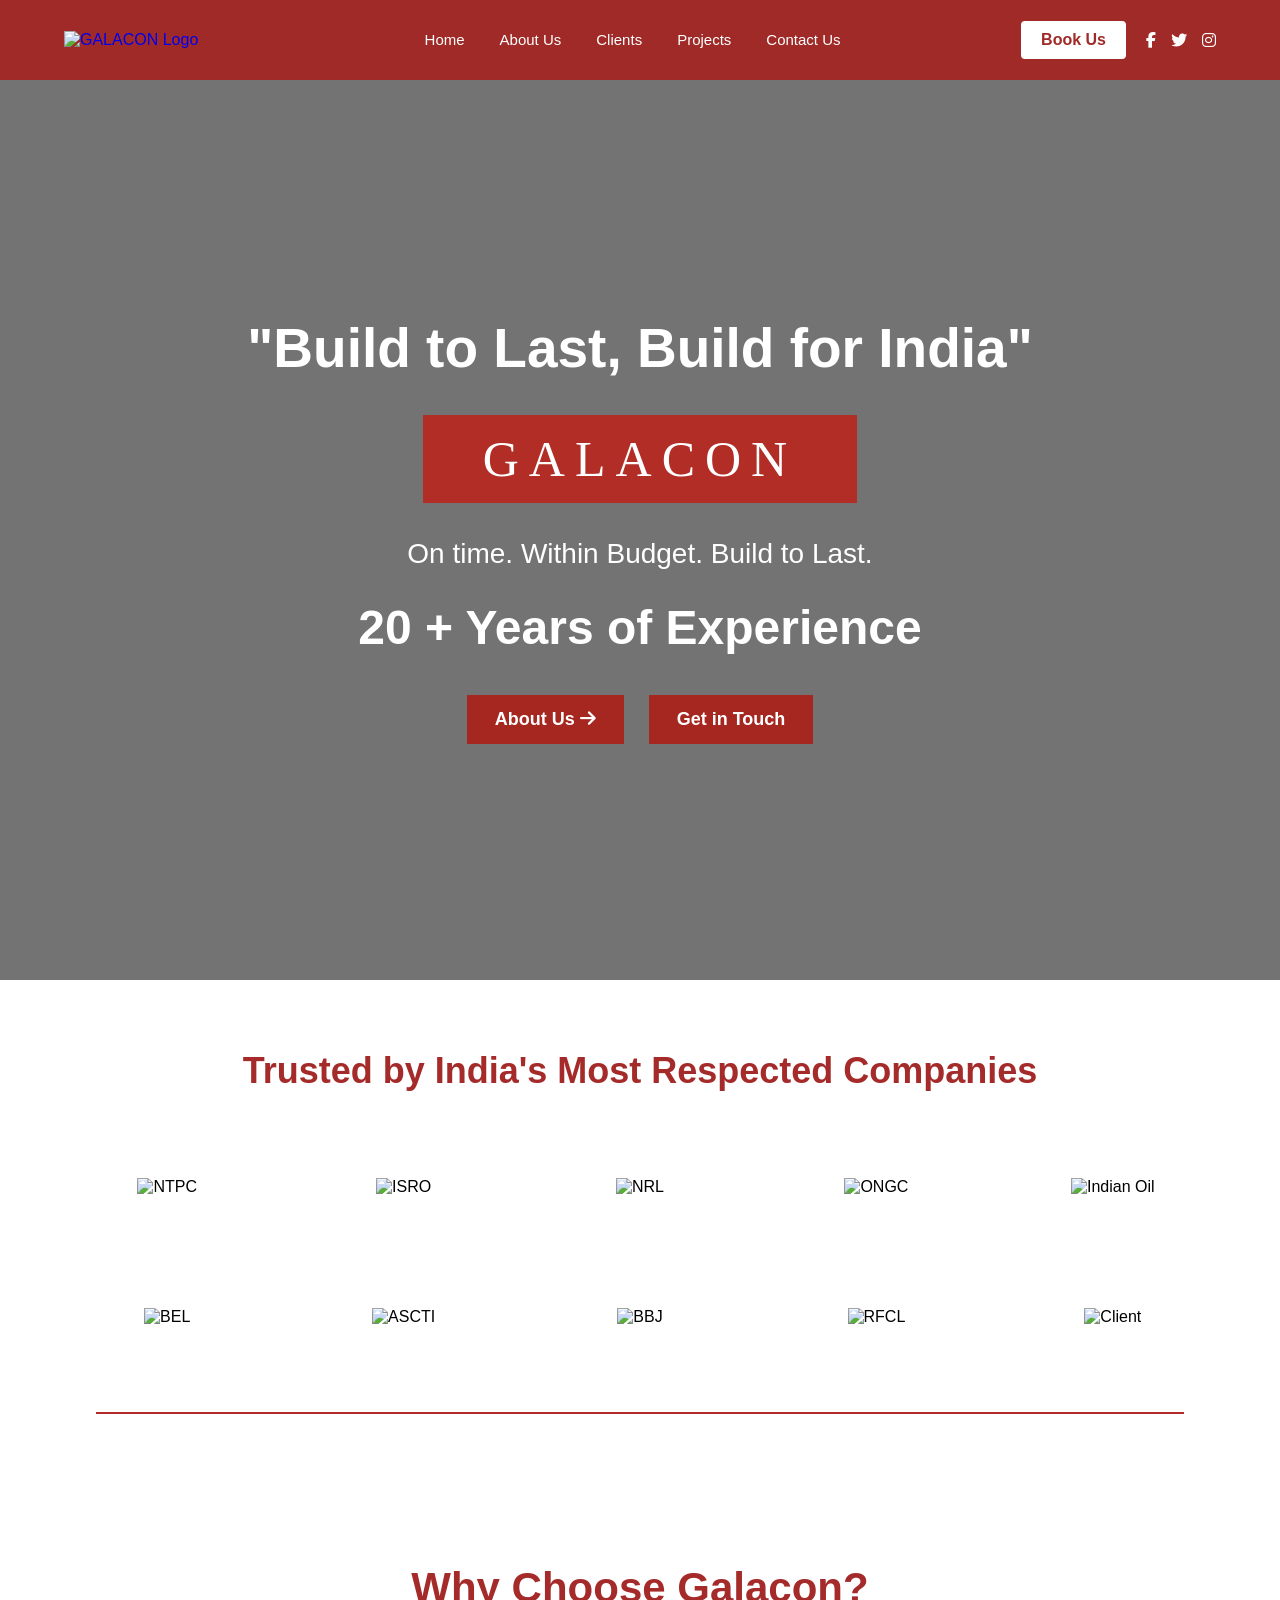
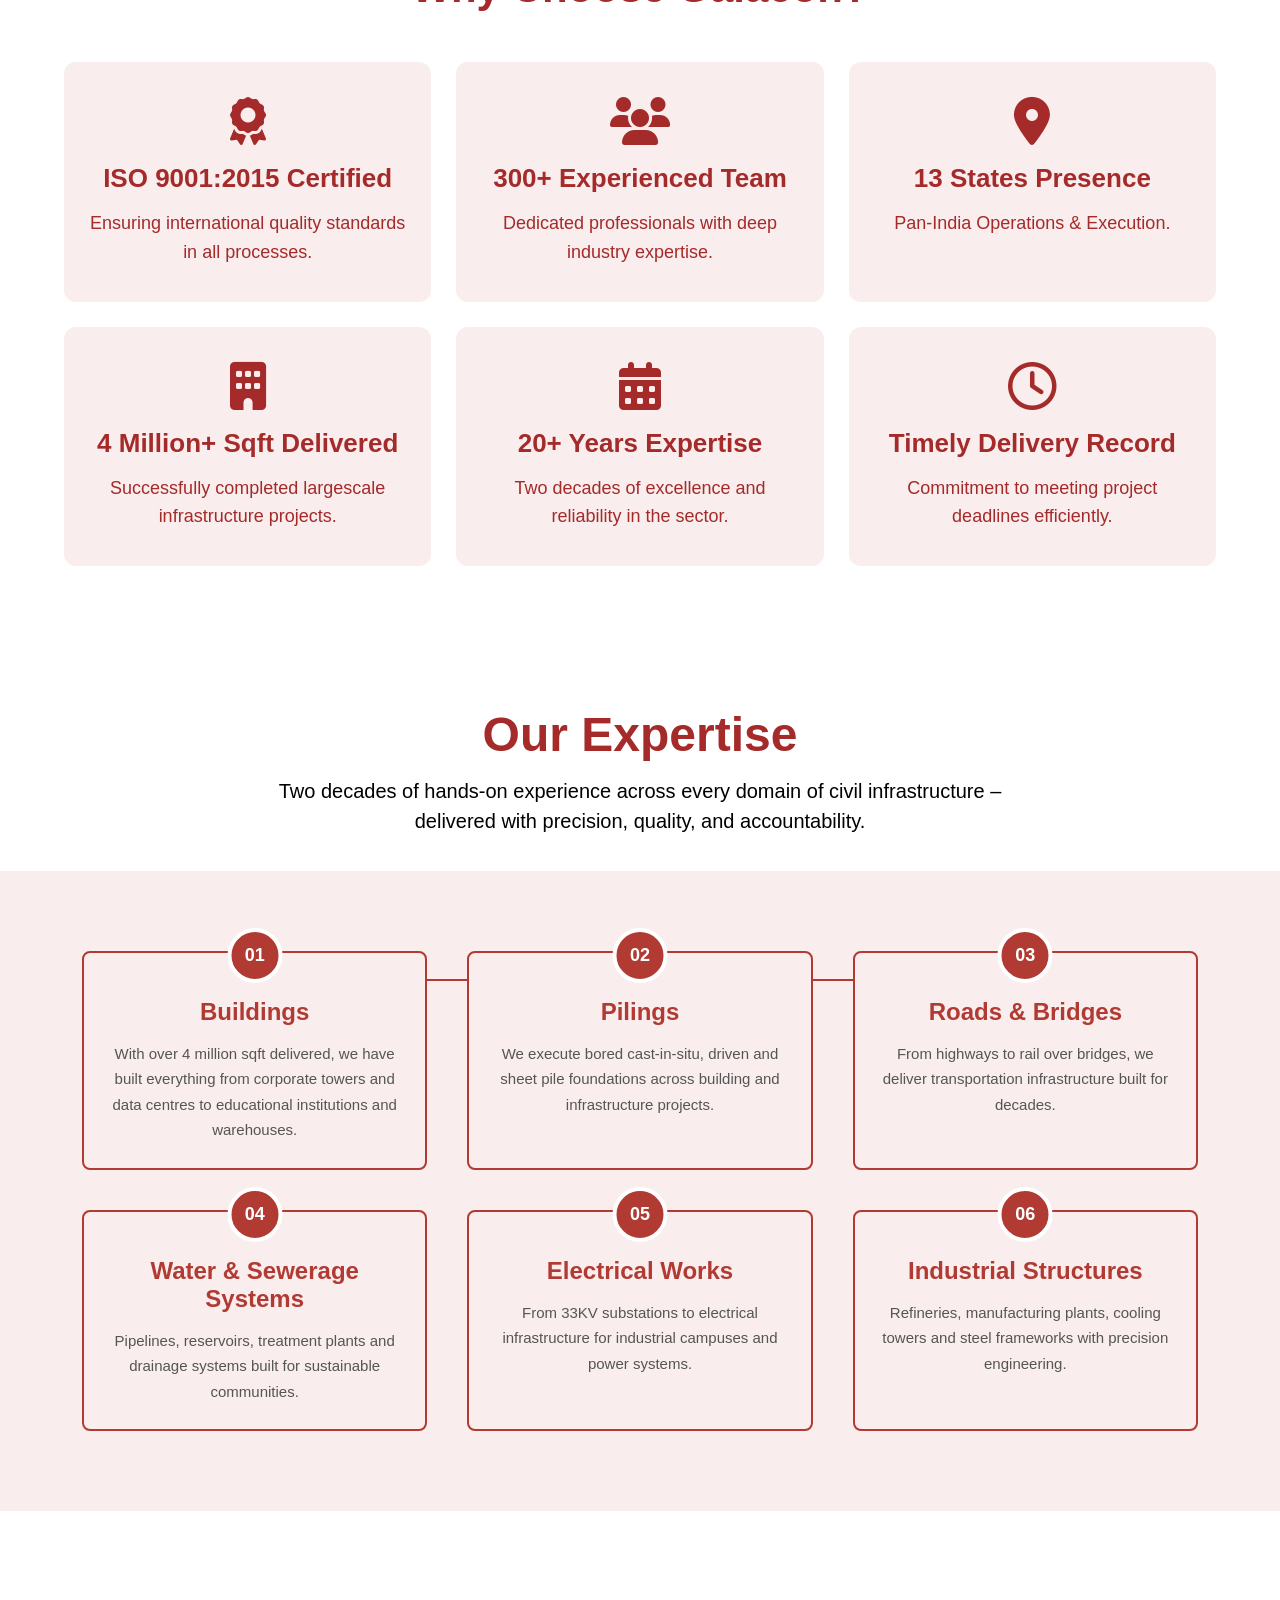
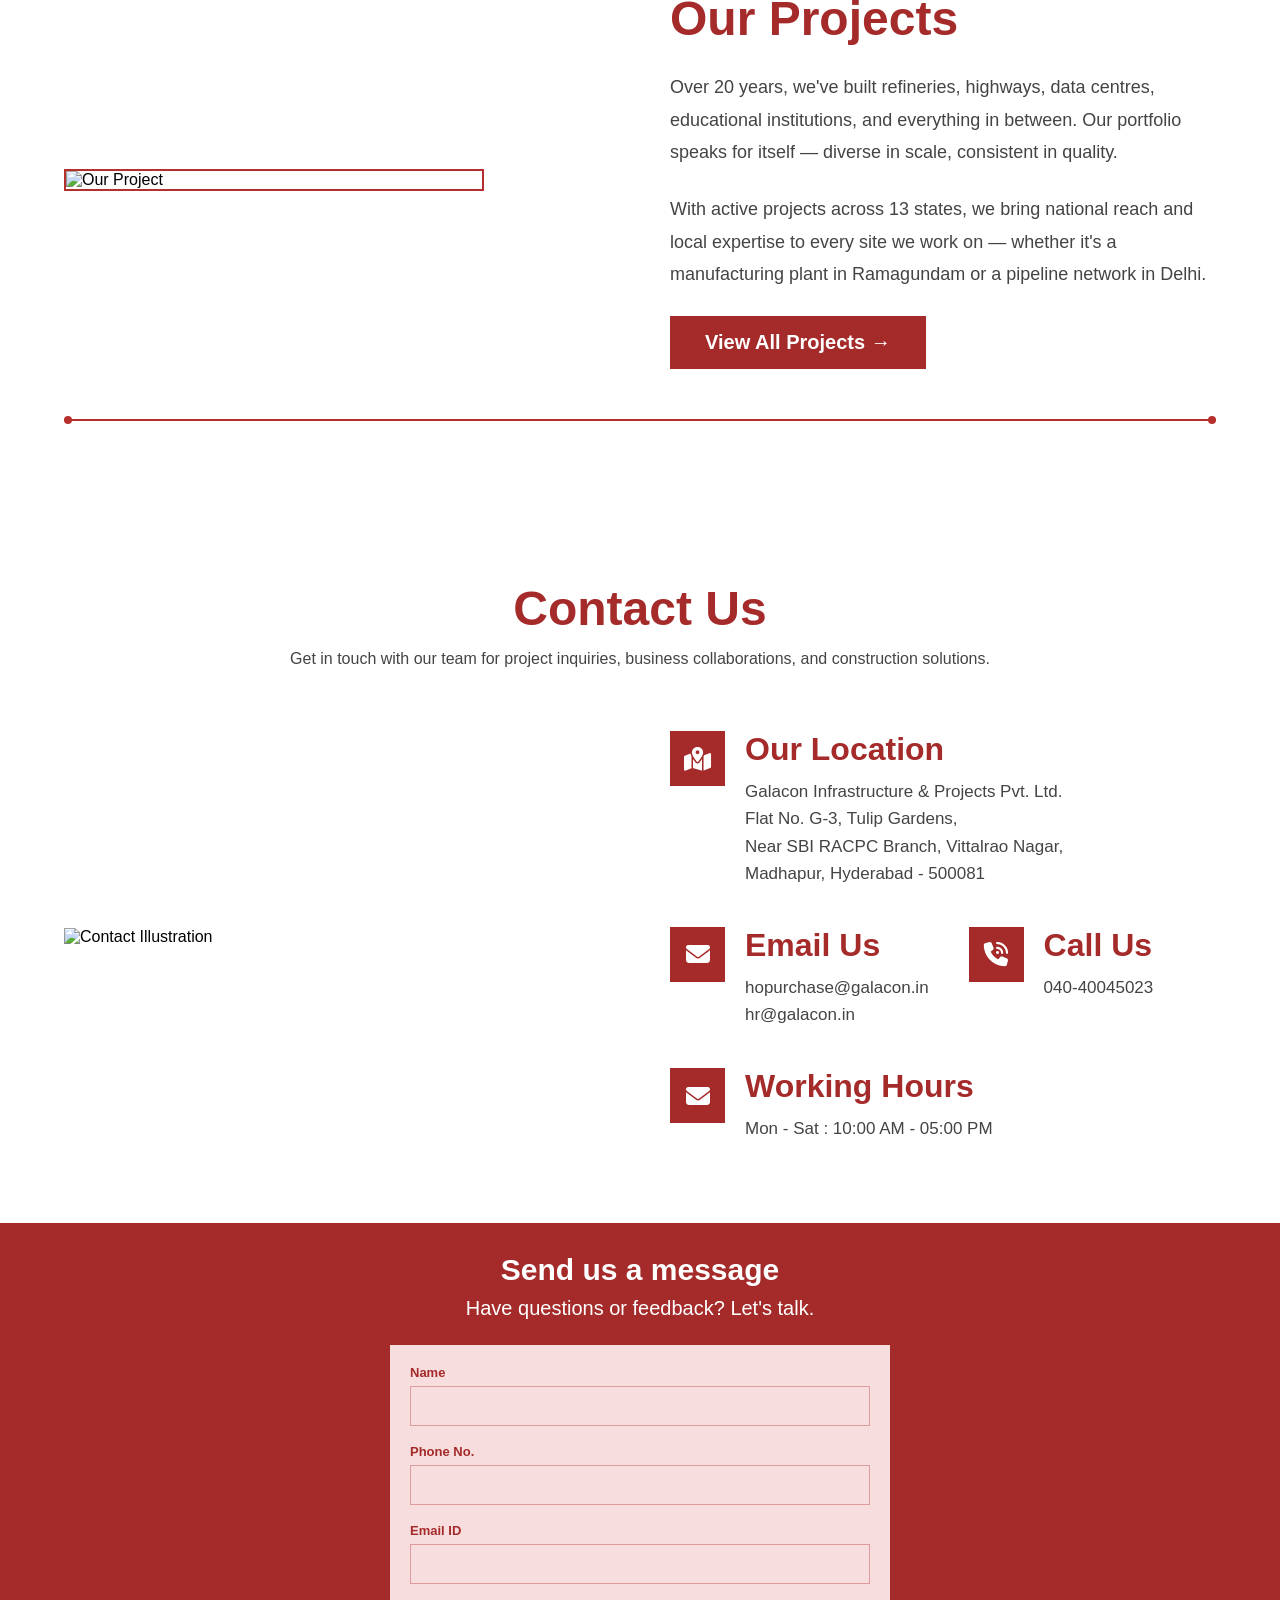
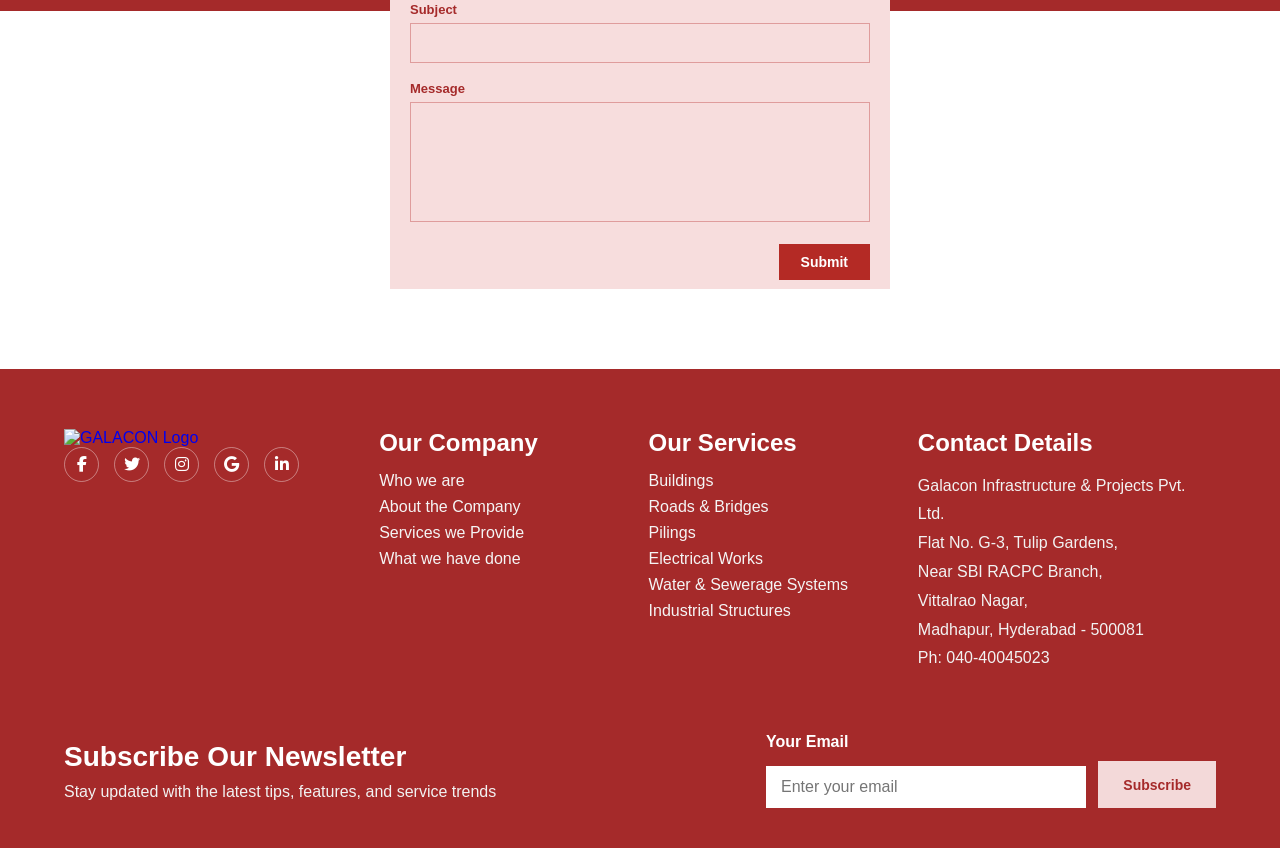
==== index.html @ 5e7b39a2 "Add files via upload" ====
<!DOCTYPE html>
<html lang="en">
<head>
    <meta charset="UTF-8">
    <meta name="viewport" content="width=device-width, initial-scale=1.0">
    <title>Galacon</title>
    <link rel="stylesheet" href="style.css">
    <link rel="stylesheet" href="https://cdnjs.cloudflare.com/ajax/libs/font-awesome/6.5.2/css/all.min.css">
</head>
<body>

<header>
    <div class="navbar">
        <!-- <div class="logo">GALACON</div> -->
          <a href="index.html" class="header-logo-link">
                   <img src="Galacon 1.jpg" alt="GALACON Logo" class="header-logo">
</a>

        <ul class="nav-links">
            <li><a href="index.html">Home</a></li>
            <li><a href="about.html">About Us</a></li>
            <li><a href="#">Clients</a></li>
            <li><a href="projects.html">Projects</a></li>
            <li><a href="contact.html">Contact Us</a></li>
        </ul>

        <div class="right-side">
            <a href="#" class="book-btn">Book Us</a>

            <div class="social-icons">
                <i class="fab fa-facebook-f"></i>
                <i class="fab fa-twitter"></i>
                <i class="fab fa-instagram"></i>
            </div>
        </div>
    </div>
</header>


<section class="hero">
    <div class="overlay"></div>

    <div class="hero-content">
        <h1>"Build to Last, Build for India"</h1>

        <div class="hero-logo">
            GALACON
        </div>

        <p>On time. Within Budget. Build to Last.</p>

        <h2>20 + Years of Experience</h2>

        <div class="buttons">
            <a href="about.html" class="btn">About Us <i class="fa-solid fa-arrow-right"></i></a>
            <a href="contact.html" class="btn">Get in Touch</a>
        </div>
    </div>
</section>

<!-- Trusted Companies Section -->
<section class="trusted-section">
    <div class="container">

        <h2>Trusted by India's Most Respected Companies</h2>

        <div class="company-grid">

            <div class="company">
                <img src="client-logo-1.png" alt="NTPC">
            </div>

            <div class="company">
                <img src="client-logo-2.png" alt="ISRO">
            </div>

            <div class="company">
                <img src="client-logo-3.png" alt="NRL">
            </div>

            <div class="company">
                <img src="client-logo-4.png" alt="ONGC">
            </div>

            <div class="company">
                <img src="client-logo-5.png" alt="Indian Oil">
            </div>

            <div class="company">
                <img src="client-logo-6.png" alt="BEL">
            </div>

            <div class="company">
                <img src="client-logo-7.png" alt="ASCTI">
            </div>

            <div class="company">
                <img src="client-logo-8.png" alt="BBJ">
            </div>

            <div class="company">
                <img src="client-logo-9.png" alt="RFCL">
            </div>

            <div class="company">
                <img src="client-logo-10.png" alt="Client">
            </div>

        </div>

    </div>
</section>

<!-- Why Choose Section -->

<section class="why-choose">
    <div class="container">

        <h2>Why Choose Galacon?</h2>

        <div class="choose-grid">

            <div class="card">
                <i class="fas fa-award"></i>
                <h3>ISO 9001:2015 Certified</h3>
                <p>Ensuring international quality standards in all processes.</p>
            </div>

            <div class="card">
                <i class="fas fa-users"></i>
                <h3>300+ Experienced Team</h3>
                <p>Dedicated professionals with deep industry expertise.</p>
            </div>

            <div class="card">
                <i class="fas fa-map-marker-alt"></i>
                <h3>13 States Presence</h3>
                <p>Pan-India Operations & Execution.</p>
            </div>

            <div class="card">
                <i class="fas fa-building"></i>
                <h3>4 Million+ Sqft Delivered</h3>
                <p>Successfully completed largescale infrastructure projects.</p>
            </div>

            <div class="card">
                <i class="fas fa-calendar-alt"></i>
                <h3>20+ Years Expertise</h3>
                <p>Two decades of excellence and reliability in the sector.</p>
            </div>

            <div class="card">
                <i class="far fa-clock"></i>
                <h3>Timely Delivery Record</h3>
                <p>Commitment to meeting project deadlines efficiently.</p>
            </div>

        </div>

    </div>
</section>

<section class="expertise-heading">
    <div class="container">

        <h2>Our Expertise</h2>

        <p>
            Two decades of hands-on experience across every domain of civil infrastructure –
            delivered with precision, quality, and accountability.
        </p>

    </div>
</section>

<section class="cards-6">
    <div class="container">

        <div class="timeline">

            <div class="timeline-box">
                <span class="number">01</span>
                <h3>Buildings</h3>
                <p>
                    With over 4 million sqft delivered, we have built everything
                    from corporate towers and data centres to educational
                    institutions and warehouses.
                </p>
            </div>

            <div class="timeline-box">
                <span class="number">02</span>
                <h3>Pilings</h3>
                <p>
                    We execute bored cast-in-situ, driven and sheet pile
                    foundations across building and infrastructure projects.
                </p>
            </div>

            <div class="timeline-box">
                <span class="number">03</span>
                <h3>Roads & Bridges</h3>
                <p>
                    From highways to rail over bridges, we deliver transportation
                    infrastructure built for decades.
                </p>
            </div>

            <div class="timeline-box">
                <span class="number">04</span>
                <h3>Water & Sewerage Systems</h3>
                <p>
                    Pipelines, reservoirs, treatment plants and drainage systems
                    built for sustainable communities.
                </p>
            </div>

            <div class="timeline-box">
                <span class="number">05</span>
                <h3>Electrical Works</h3>
                <p>
                    From 33KV substations to electrical infrastructure for
                    industrial campuses and power systems.
                </p>
            </div>

            <div class="timeline-box">
                <span class="number">06</span>
                <h3>Industrial Structures</h3>
                <p>
                    Refineries, manufacturing plants, cooling towers and steel
                    frameworks with precision engineering.
                </p>
            </div>

        </div>
</div>

</section>

<section class="projects-section">
    <div class="container">

        <div class="projects-content">

            <div class="project-image">
                <img src="project-img/College Building - Sri Chaitanya IAS Academy.png" alt="Our Project">
            </div>

            <div class="project-text">
                <h2>Our Projects</h2>

                <p>
                    Over 20 years, we've built refineries, highways, data centres,
                    educational institutions, and everything in between. Our
                    portfolio speaks for itself — diverse in scale, consistent in
                    quality.
                </p>

                <p>
                    With active projects across 13 states, we bring national reach
                    and local expertise to every site we work on — whether it's a
                    manufacturing plant in Ramagundam or a pipeline network in
                    Delhi.
                </p>

                <a href="projects.html" class="project-btn">
                    View All Projects <span>&rarr;</span>
                </a>

            </div>

        </div>

        <div class="bottom-line"></div>

    </div>
</section>

<section class="contact-section">
    <div class="container">

        <h2>Contact Us</h2>

        <p class="sub-heading">
            Get in touch with our team for project inquiries, business collaborations,
            and construction solutions.
        </p>

        <div class="contact-wrapper">

            <!-- Left Image -->
            <div class="contact-image">
                <img src="contact.png" alt="Contact Illustration">
            </div>

            <!-- Right Content -->
            <div class="contact-info">

                <div class="info-box location">
                    <div class="icon">
                        <i class="fas fa-map-marked-alt"></i>
                    </div>

                    <div class="text">
                        <h3>Our Location</h3>
                        <p>
                            Galacon Infrastructure & Projects Pvt. Ltd.<br>
                            Flat No. G-3, Tulip Gardens,<br>
                            Near SBI RACPC Branch, Vittalrao Nagar,<br>
                            Madhapur, Hyderabad - 500081
                        </p>
                    </div>
                </div>

                <div class="info-row">

                    <div class="info-box">
                        <div class="icon">
                            <i class="fas fa-envelope"></i>
                        </div>

                        <div class="text">
                            <h3>Email Us</h3>
                            <p>hopurchase@galacon.in</p>
                            <p>hr@galacon.in</p>
                        </div>
                    </div>

                    <div class="info-box">
                        <div class="icon">
                            <i class="fas fa-phone-volume"></i>
                        </div>

                        <div class="text">
                            <h3>Call Us</h3>
                            <p>040-40045023</p>
                        </div>
                    </div>

                </div>

                <div class="info-box">
                    <div class="icon">
                        <i class="fas fa-envelope"></i>
                    </div>

                    <div class="text">
                        <h3>Working Hours</h3>
                        <p>Mon - Sat : 10:00 AM - 05:00 PM</p>
                    </div>
                </div>

            </div>

        </div>

    </div>
</section>


<!-- <section class="contact-form-section">

    <div class="heading">
        <h2>Send us a message</h2>
        <p>Have questions or feedback? Let's talk.</p>
    </div>

    <div class="form-container">

        <form id="contactForm">

            <div class="input-group">
                <label>Name</label>
                <input type="text" id="name">
            </div>

            <div class="input-group">
                <label>Phone No.</label>
                <input type="tel" id="phone">
            </div>

            <div class="input-group">
                <label>Email ID</label>
                <input type="email" id="email">
            </div>

            <div class="input-group">
                <label>Subject</label>
                <input type="text" id="subject">
            </div>

            <div class="input-group">
                <label>Message</label>
                <textarea id="message"></textarea>
            </div>

            <button type="submit">Submit</button>

        </form>

    </div>


</section> -->

<section class="contact-form-section">
    <div class="contact-container">

        <h2>Send us a message</h2>
        <p>Have questions or feedback? Let's talk.</p>

        <form>

            <div class="form-group">
                <label>Name</label>
                <input type="text">
            </div>

            <div class="form-group">
                <label>Phone No.</label>
                <input type="text">
            </div>

            <div class="form-group">
                <label>Email ID</label>
                <input type="email">
            </div>

            <div class="form-group">
                <label>Subject</label>
                <input type="text">
            </div>

            <div class="form-group">
                <label>Message</label>
                <textarea rows="5"></textarea>
            </div>

            <button type="submit">Submit</button>

        </form>

    </div>
</section>

<footer class="footer">

    <div class="container">

        <div class="footer-grid">

            <!-- Logo -->
            <div class="footer-col">
                <!-- <h2 class="logo">GALACON</h2> -->
                     <a href="index.html" class="footer-logo-link">
                   <img src="Galacon 1.jpg" alt="GALACON Logo" class="footer-logo">
</a>


                <div class="social-icons">
                    <a href="#"><i class="fab fa-facebook-f"></i></a>
                    <a href="#"><i class="fab fa-twitter"></i></a>
                    <a href="#"><i class="fab fa-instagram"></i></a>
                    <a href="#"><i class="fab fa-google"></i></a>
                    <a href="#"><i class="fab fa-linkedin-in"></i></a>
                </div>
            </div>

            <!-- Company -->
            <div class="footer-col">
                <h3>Our Company</h3>

                <ul>
                    <li><a href="#">Who we are</a></li>
                    <li><a href="#">About the Company</a></li>
                    <li><a href="#">Services we Provide</a></li>
                    <li><a href="#">What we have done</a></li>
                </ul>
            </div>

            <!-- Services -->
            <div class="footer-col">
                <h3>Our Services</h3>

                <ul>
                    <li><a href="#">Buildings</a></li>
                    <li><a href="#">Roads & Bridges</a></li>
                    <li><a href="#">Pilings</a></li>
                    <li><a href="#">Electrical Works</a></li>
                    <li><a href="#">Water & Sewerage Systems</a></li>
                    <li><a href="#">Industrial Structures</a></li>
                </ul>
            </div>

            <!-- Contact -->
            <div class="footer-col">
                <h3>Contact Details</h3>

                <p>
                    Galacon Infrastructure & Projects Pvt. Ltd.<br>
                    Flat No. G-3, Tulip Gardens,<br>
                    Near SBI RACPC Branch,<br>
                    Vittalrao Nagar,<br>
                    Madhapur, Hyderabad - 500081<br>
                    Ph: 040-40045023
                </p>
            </div>

        </div>

        <div class="newsletter">

            <div class="newsletter-text">
                <h3>Subscribe Our Newsletter</h3>
                <p>Stay updated with the latest tips, features, and service trends</p>
            </div>

            <form id="newsletterForm">

                <div class="email-box">
                    <label>Your Email</label>

                    <div class="input-group">
                        <input type="email" id="email" placeholder="Enter your email">

                        <button type="submit">Subscribe</button>
                    </div>
                </div>

            </form>

        </div>

    </div>

</footer>



</body>
</html>
---- style.css ----
*{
    margin:0;
    padding:0;
    box-sizing:border-box;
    font-family:Arial, Helvetica, sans-serif;
}

body{
    overflow-x:hidden;
}

/* header{
    width:100%;
    position:absolute;
    top:0;
    left:0;
    z-index:100;
}

.navbar{
    width:100%;
    background:#a62620;
    display:flex;
    justify-content:space-between;
    align-items:center;
    padding:5px 60px;
    margin-top: 15px;
}

.logo{
    color:#fff;
    font-size:32px;
    letter-spacing:6px;
    font-family:Georgia, serif; 
}

.nav-links{
    display:flex;
    list-style:none;
    gap:35px;
}

.nav-links a{
    color:#fff;
    text-decoration:none;
    font-size:15px;
    font-weight:600;
}

.right-side{
    display:flex;
    flex-direction:column;
    align-items:center;
}

.book-btn{
    background:#fff;
    color:#a62620;
    text-decoration:none;
    padding:8px 18px;
    font-weight:bold;
    margin-bottom:10px;
}

.social-icons{
    color:#fff;
    display:flex;
    gap:15px;
    cursor:pointer;
} */

/*====================
    NAVBAR
=====================*/

header{
    background:#9f2a27;
    width:100%;
}

.navbar{
    width:90%;
    margin:auto;
    height:80px;
    display:flex;
    justify-content:space-between;
    align-items:center;
}

/* .logo{
    color:#fff;
    font-size:34px;
    letter-spacing:6px;
    font-weight:600;
} */

/* Logo Link */
.header-logo-link{
    display: flex;
    align-items: center;
    text-decoration: none;
}

/* Logo Image */
.header-logo{
    width: 180px;      /* Adjust as needed */
    height: auto;
    display: block;
    object-fit: contain;
    transition: 0.3s ease;
}

/* Hover Effect */
.header-logo:hover{
    transform: scale(1.05);
}

.nav-links{
    display:flex;
    list-style:none;
    gap:35px;
}

.nav-links a{
    color:#fff;
    text-decoration:none;
    font-size:15px;
    transition:.3s;
}

.nav-links a:hover,
.nav-links .active{
    background:#fff;
    color:#9f2a27;
    padding:8px 16px;
    border-radius:4px;
}

.right-side{
    display:flex;
    align-items:center;
    gap:20px;
}

.book-btn{
    text-decoration:none;
    background:#fff;
    color:#9f2a27;
    padding:10px 20px;
    font-weight:bold;
    border-radius:4px;
}

.social-icons{
    color:#fff;
    display:flex;
    gap:15px;
    cursor:pointer;
}


.hero{
    position:relative;
    width:100%;
    height:100vh;
    background:url("image/banner.png") center center/cover no-repeat;
    display:flex;
    justify-content:center;
    align-items:center;
    text-align:center;
}

.overlay{
    position:absolute;
    width:100%;
    height:100%;
    background:rgba(0,0,0,0.55);
}

.hero-content{
    position:relative;
    z-index:2;
    color:#fff;
}

.hero-content h1{
    font-size:55px;
    margin-bottom:35px;
    font-weight:700;
}

.hero-logo{
    display:inline-block;
    background:#b12d25;
    padding:15px 60px;
    font-size:50px;
    letter-spacing:10px;
    font-family:Georgia, serif;
    margin-bottom:35px;
}

.hero-content p{
    font-size:28px;
    margin-bottom:30px;
}

.hero-content h2{
    font-size:48px;
    margin-bottom:40px;
}

.buttons{
    display:flex;
    justify-content:center;
    gap:25px;
}

.btn{
    background:#a62620;
    color:#fff;
    text-decoration:none;
    padding:14px 28px;
    font-size:18px;
    font-weight:600;
    transition:0.3s;
}

.btn:hover{
    background:#861d19;
}

/* Trusted Companies */

.trusted-section{
    padding:70px 0;
    background:#fff;
}

.container{
    width:90%;
    max-width:1200px;
    margin:auto;
}

.trusted-section h2{
    text-align:center;
    color:#a52a2a;
    font-size:36px;
    font-weight:700;
    margin-bottom:50px;
}

.company-grid{
    display:grid;
    grid-template-columns:repeat(5,1fr);
    gap:40px 30px;
    align-items:center;
    justify-items:center;
}

.company{
    width:180px;
    height:90px;
    display:flex;
    justify-content:center;
    align-items:center;
}

.company img{
    max-width:100%;
    max-height:80px;
    object-fit:contain;
    transition:.3s;
}

.company img:hover{
    transform:scale(1.08);
}

.trusted-section::after{
    content:"";
    display:block;
    width:85%;
    height:2px;
    background:#b52a2a;
    margin:50px auto 0;
}

/* Responsive */

@media(max-width:992px){
    .company-grid{
        grid-template-columns:repeat(3,1fr);
    }
}

@media(max-width:576px){

    .trusted-section h2{
        font-size:26px;
    }

    .company-grid{
        grid-template-columns:repeat(2,1fr);
        gap:25px;
    }

    .company{
        width:140px;
        height:70px;
    }
}

/* Why Choose */

.why-choose{
    padding:80px 0;
    background:#fff;
}

.why-choose h2{
    text-align:center;
    color:#a52a2a;
    font-size:42px;
    margin-bottom:50px;
    font-weight:700;
}

.choose-grid{
    display:grid;
    grid-template-columns:repeat(3,1fr);
    gap:25px;
}

.card{
    background:#f9eded;
    border-radius:12px;
    padding:35px 25px;
    text-align:center;
    transition:.3s;
}

.card:hover{
    transform:translateY(-8px);
    box-shadow:0 10px 20px rgba(0,0,0,.12);
}

.card i{
    font-size:48px;
    color:#a52a2a;
    margin-bottom:18px;
}

.card h3{
    color:#a52a2a;
    font-size:26px;
    margin-bottom:15px;
    font-weight:700;
}

.card p{
    color:#a52a2a;
    font-size:18px;
    line-height:1.6;
}

/* Responsive */

@media(max-width:991px){

    .choose-grid{
        grid-template-columns:repeat(2,1fr);
    }

}

@media(max-width:576px){

    .why-choose h2{
        font-size:30px;
    }

    .choose-grid{
        grid-template-columns:1fr;
    }

    .card{
        padding:30px 20px;
    }

    .card h3{
        font-size:22px;
    }

    .card p{
        font-size:16px;
    }

}

.expertise-heading{
    background:#fff;
    padding:60px 20px 35px;
    text-align:center;
}

.expertise-heading .container{
    max-width:900px;
    margin:0 auto;
}

.expertise-heading h2{
    font-size:48px;
    color:#A52A2A;
    font-weight:700;
    margin-bottom:12px;
    line-height:1.2;
}

.expertise-heading p{
    max-width:800px;
    margin:0 auto;
    font-size:20px;
    color:#000000;
    line-height:1.5;
    font-weight:400;
}

/* Tablet */
@media (max-width:768px){
    .expertise-heading h2{
        font-size:36px;
    }

    .expertise-heading p{
        font-size:17px;
    }
}

/* Mobile */
@media (max-width:576px){
    .expertise-heading{
        padding:45px 15px 25px;
    }

    .expertise-heading h2{
        font-size:30px;
    }

    .expertise-heading p{
        font-size:15px;
    }
}

.cards-6{
    background:#f9eded;
    padding:80px 20px;
}

.container{
    max-width:1200px;
    margin:auto;
}

.timeline{
    display:grid;
    grid-template-columns:repeat(3,1fr);
    gap:40px;
    position:relative;
}

.timeline-box{
    position:relative;
    background:#f9eded;
    border:2px solid #b13a33;
    border-radius:8px;
    padding:45px 20px 25px;
    text-align:center;
    transition:.3s;
}

.timeline-box:hover{
    transform:translateY(-8px);
    box-shadow:0 12px 25px rgba(0,0,0,.12);
}

.timeline-box .number{
    position:absolute;
    top:-25px;
    left:50%;
    transform:translateX(-50%);
    width:55px;
    height:55px;
    background:#b13a33;
    color:#fff;
    border-radius:50%;
    display:flex;
    justify-content:center;
    align-items:center;
    font-size:18px;
    font-weight:bold;
    border:4px solid #fff;
}

.timeline-box h3{
    color:#b13a33;
    margin-bottom:15px;
    font-size:24px;
}

.timeline-box p{
    color:#555;
    font-size:15px;
    line-height:1.7;
}

/* Horizontal Line */

.timeline::before{
    content:"";
    position:absolute;
    top:28px;
    left:12%;
    width:76%;
    height:2px;
    background:#b13a33;
    z-index:0;
}

.timeline-box{
    z-index:2;
}

/* Responsive */

@media(max-width:991px){

.timeline{
grid-template-columns:repeat(2,1fr);
}

.timeline::before{
display:none;
}

}

@media(max-width:576px){

.timeline{
grid-template-columns:1fr;
}

.timeline-box{
padding:40px 20px;
}

}

.projects-section{
    background:#fff;
    padding:80px 0;
}

.projects-section .container{
    width:90%;
    max-width:1200px;
    margin:auto;
}

.projects-content{
    display:flex;
    justify-content:space-between;
    align-items:center;
    gap:60px;
    margin-bottom:50px;
}

.project-image{
    flex:1;
}

.project-image img{
    width:100%;
    max-width:420px;
    border:2px solid #b5302d;
    display:block;
}

.project-text{
    flex:1;
}

.project-text h2{
    color:#a52a2a;
    font-size:48px;
    margin-bottom:25px;
    font-weight:700;
}

.project-text p{
    color:#444;
    font-size:18px;
    line-height:1.8;
    margin-bottom:25px;
}

.project-btn{
    display:inline-block;
    background:#a52a2a;
    color:#fff;
    text-decoration:none;
    padding:15px 35px;
    font-size:20px;
    font-weight:600;
    transition:.3s;
}

.project-btn:hover{
    background:#8d2424;
}

.bottom-line{
    width:100%;
    height:2px;
    background:#b5302d;
    position:relative;
}

.bottom-line::before,
.bottom-line::after{
    content:"";
    position:absolute;
    width:8px;
    height:8px;
    background:#b5302d;
    border-radius:50%;
    top:50%;
    transform:translateY(-50%);
}

.bottom-line::before{
    left:0;
}

.bottom-line::after{
    right:0;
}

/* Responsive */

@media(max-width:991px){

.projects-content{
    flex-direction:column;
    text-align:center;
}

.project-image img{
    margin:auto;
}

.project-text h2{
    font-size:38px;
}

.project-text p{
    font-size:17px;
}

}

@media(max-width:576px){

.projects-section{
    padding:50px 0;
}

.project-text h2{
    font-size:30px;
}

.project-text p{
    font-size:15px;
}

.project-btn{
    padding:12px 25px;
    font-size:17px;
}

}


.contact-section{
    padding:80px 0;
    background:#fff;
}

.contact-section .container{
    width:90%;
    max-width:1200px;
    margin:auto;
}

.contact-section h2{
    text-align:center;
    font-size:48px;
    color:#a52a2a;
    margin-bottom:10px;
}

.sub-heading{
    text-align:center;
    color:#444;
    max-width:700px;
    margin:0 auto 60px;
    line-height:1.6;
}

.contact-wrapper{
    display:flex;
    justify-content:space-between;
    align-items:center;
    gap:60px;
}

.contact-image{
    flex:1;
}

.contact-image img{
    width:100%;
    max-width:500px;
}

.contact-info{
    flex:1;
}

.location{
    margin-bottom:40px;
}

.info-row{
    display:flex;
    gap:40px;
    margin-bottom:40px;
}

.info-box{
    display:flex;
    gap:20px;
    align-items:flex-start;
}

.icon{
    width:55px;
    height:55px;
    background:#a52a2a;
    color:#fff;
    display:flex;
    justify-content:center;
    align-items:center;
    font-size:24px;
    flex-shrink:0;
}

.text h3{
    color:#a52a2a;
    font-size:32px;
    margin-bottom:10px;
}

.text p{
    color:#444;
    font-size:17px;
    line-height:1.6;
}

/* Responsive */

@media(max-width:991px){

.contact-wrapper{
    flex-direction:column;
}

.info-row{
    flex-direction:column;
    gap:30px;
}

.contact-section h2{
    font-size:38px;
}

.text h3{
    font-size:26px;
}

}

@media(max-width:576px){

.contact-section{
    padding:50px 0;
}

.contact-section h2{
    font-size:30px;
}

.sub-heading{
    font-size:15px;
}

.text h3{
    font-size:22px;
}

.text p{
    font-size:15px;
}

.icon{
    width:45px;
    height:45px;
    font-size:18px;
}

}

/* Contact Form*/
*{
margin:0;
padding:0;
box-sizing:border-box;
font-family:Arial, sans-serif;
}

body{
background:#fff;
}


/* ===========================
   Contact Form Section
=========================== */

.contact-form-section{
    width:100%;
    background:linear-gradient(
        to bottom,
        #a52a2a 0%,
        #a52a2a 52%,
        #ffffff 52%,
        #ffffff 100%
    );
    padding:30px 0 80px;
}

.contact-container{
    width:100%;
    max-width:500px;
    margin:0 auto;
    text-align:center;
}

.contact-container h2{
    color:#fff;
    font-size:30px;
    font-weight:700;
    margin-bottom:10px;
}

.contact-container p{
    color:#fff;
    font-size:20px;
    margin-bottom:25px;
}

.contact-container form{
    background:#f7dddd;
    padding:20px;
    padding-bottom: 45px;
    text-align:left;
}

/* ===========================
   Form Fields
=========================== */

.form-group{
    margin-bottom:18px;
}

.form-group label{
    display:block;
    color:#a52a2a;
    font-size:13px;
    font-weight:700;
    margin-bottom:6px;
}

.form-group input,
.form-group textarea{
    width:100%;
    border:1px solid #df9c9c;
    background:transparent;
    outline:none;
    padding:10px;
    font-size:15px;
    color:#333;
    box-sizing:border-box;
}

.form-group input{
    height:40px;
}

.form-group textarea{
    height:120px;
    resize:none;
}

/* ===========================
   Button
=========================== */

.contact-container button{
    float:right;
    background:#b42a25;
    color:#fff;
    border:none;
    padding:10px 22px;
    font-size:14px;
    font-weight:600;
    cursor:pointer;
    transition:.3s;
}

.contact-container button:hover{
    background:#96211d;
}

/* ===========================
   Responsive
=========================== */

@media(max-width:768px){

    .contact-container{
        width:90%;
    }

    .contact-container h2{
        font-size:38px;
    }

    .contact-container p{
        font-size:18px;
    }

    .contact-container form{
        padding:20px;
    }

    .form-group textarea{
        height:100px;
    }
}



.footer{
    background:#a52a2a;
    color:#fff;
    padding:60px 0 40px;
}

.container{
    width:90%;
    max-width:1200px;
    margin:auto;
}

.footer-grid{
    display:grid;
    grid-template-columns:1.2fr 1fr 1fr 1.3fr;
    gap:40px;
}

/* .logo{
    font-size:34px;
    letter-spacing:6px;
    margin-bottom:25px;
} */

.footer-logo-link{
    display: inline-block;
    text-decoration: none;
}

.footer-logo{
    width: 220px;      /* Change size as needed */
    height: auto;
    display: block;
    object-fit: contain;
    transition: 0.3s ease;
}

.footer-logo:hover{
    transform: scale(1.05);
}

.social-icons{
    display:flex;
    gap:15px;
}

.social-icons a{
    width:35px;
    height:35px;
    border:1px solid rgba(255,255,255,.4);
    border-radius:50%;
    display:flex;
    justify-content:center;
    align-items:center;
    color:#fff;
    text-decoration:none;
    transition:.3s;
}

.social-icons a:hover{
    background:#fff;
    color:#a52a2a;
}

.footer-col h3{
    margin-bottom:15px;
    font-size:24px;
}

.footer-col ul{
    list-style:none;
}

.footer-col ul li{
    margin-bottom:8px;
}

.footer-col ul li a{
    color:#f5f5f5;
    text-decoration:none;
    transition:.3s;
}

.footer-col ul li a:hover{
    color:#ffe4e4;
    padding-left:5px;
}

.footer-col p{
    line-height:1.8;
    color:#f2f2f2;
}

.newsletter{
    margin-top:60px;
    display:flex;
    justify-content:space-between;
    align-items:center;
    gap:40px;
}

.newsletter h3{
    font-size:28px;
    margin-bottom:10px;
}

.newsletter p{
    color:#f2f2f2;
}

#newsletterForm,
.email-box{
    background:transparent;
    padding:0;
}

.email-box{
    min-width:450px;
}

.email-box label{
    display:block;
    margin-bottom:10px;
    font-weight: 700;
    color: #ffffff;
    font-size: 16px;
}

.input-group{
    display:flex;
    gap: 12px;
}

.input-group input{
    flex:1;
    padding:12px;
    border:none;
    outline:none;
    font-size:16px;
    background-color: #ffffff;
    margin-top: 5px;
    height: 42px;
    padding:0 15px;
    box-sizing:border-box;

}

.input-group button{
    background:#f3d9d9;
    color:#a52a2a;
    border:none;
    padding:12px 25px;
    cursor:pointer;
    font-size:  14px;
    font-weight:600;
    transition:.3s;
}

.input-group button:hover{
    background:#f3d9d9;
}

@media(max-width:992px){

.footer-grid{
    grid-template-columns:repeat(2,1fr);
}

.newsletter{
    flex-direction:column;
    align-items:flex-start;
}

.email-box{
    width:100%;
    min-width:100%;
}

}

@media(max-width:576px){

.footer-grid{
    grid-template-columns:1fr;
}

.logo{
    font-size:28px;
}

.footer-col h3{
    font-size:22px;
}

.input-group{
    flex-direction:column;
}

.input-group button{
    margin-top:10px;
}

}
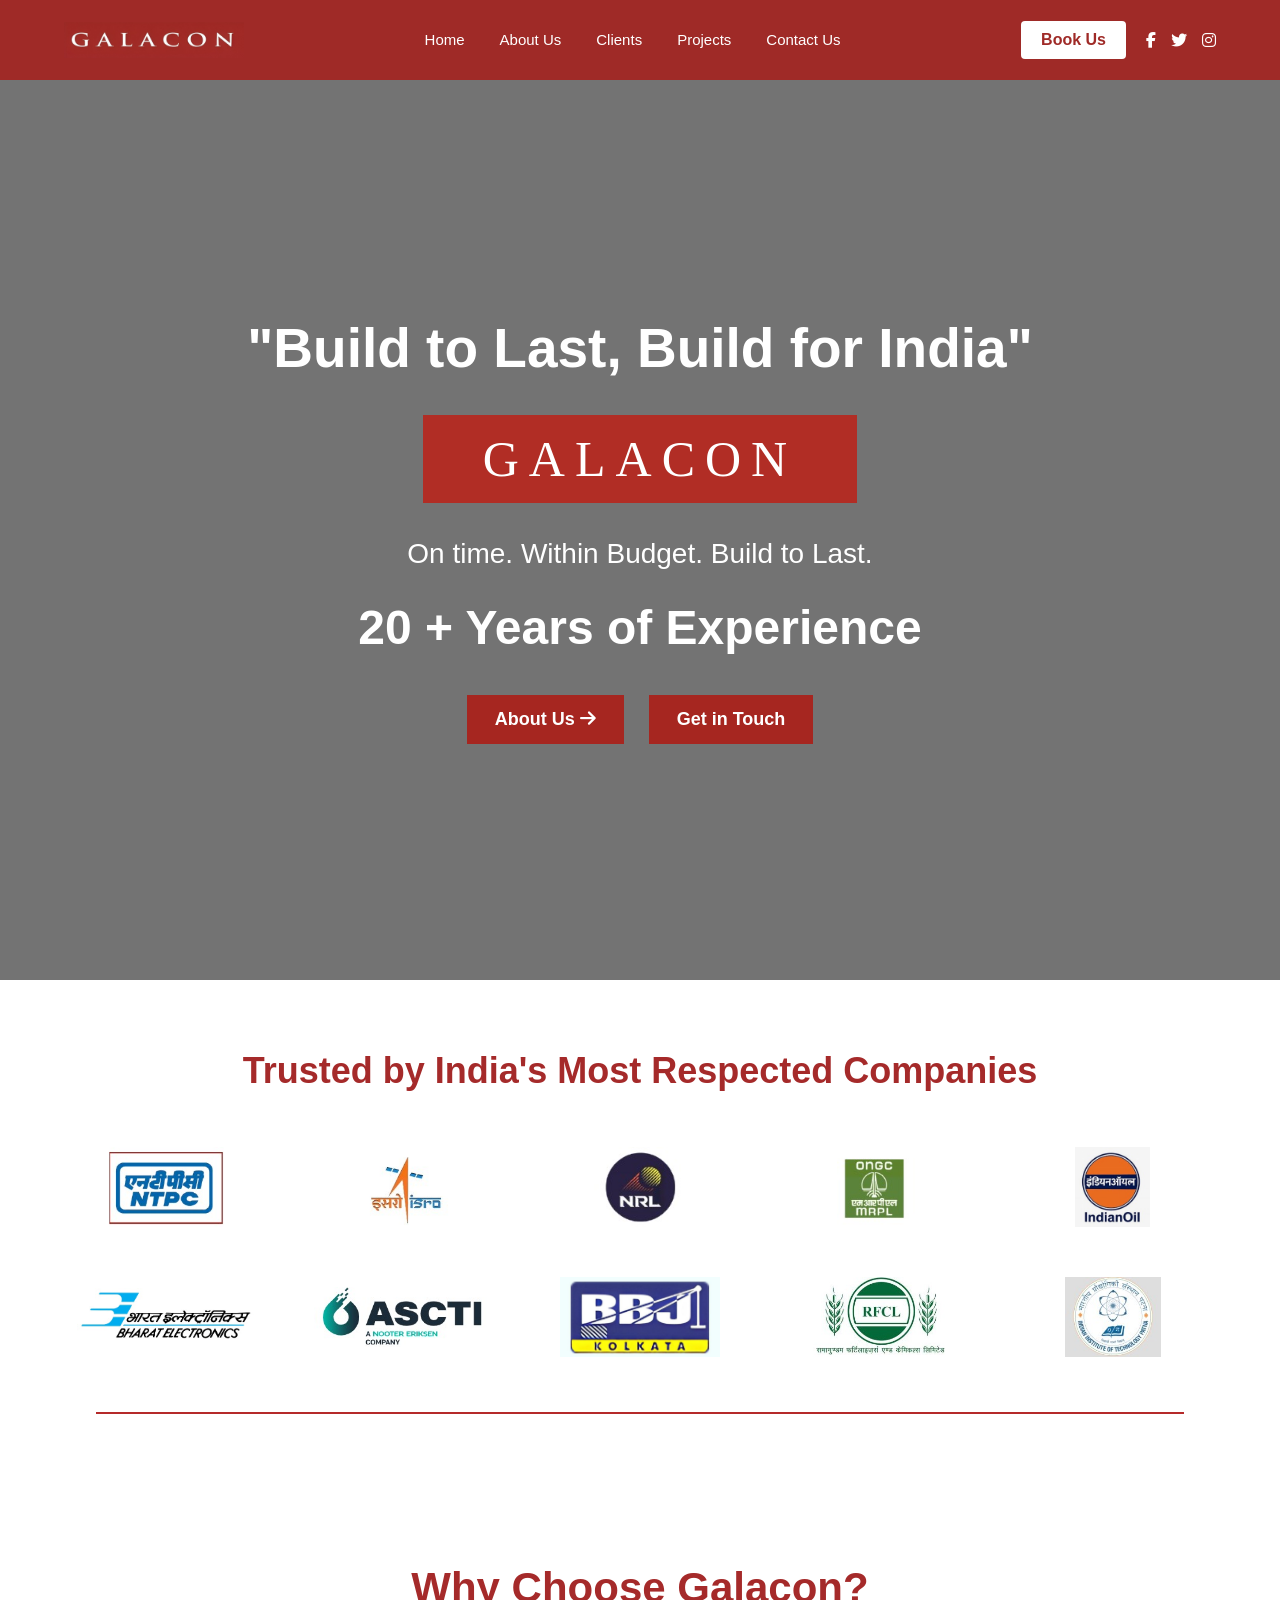
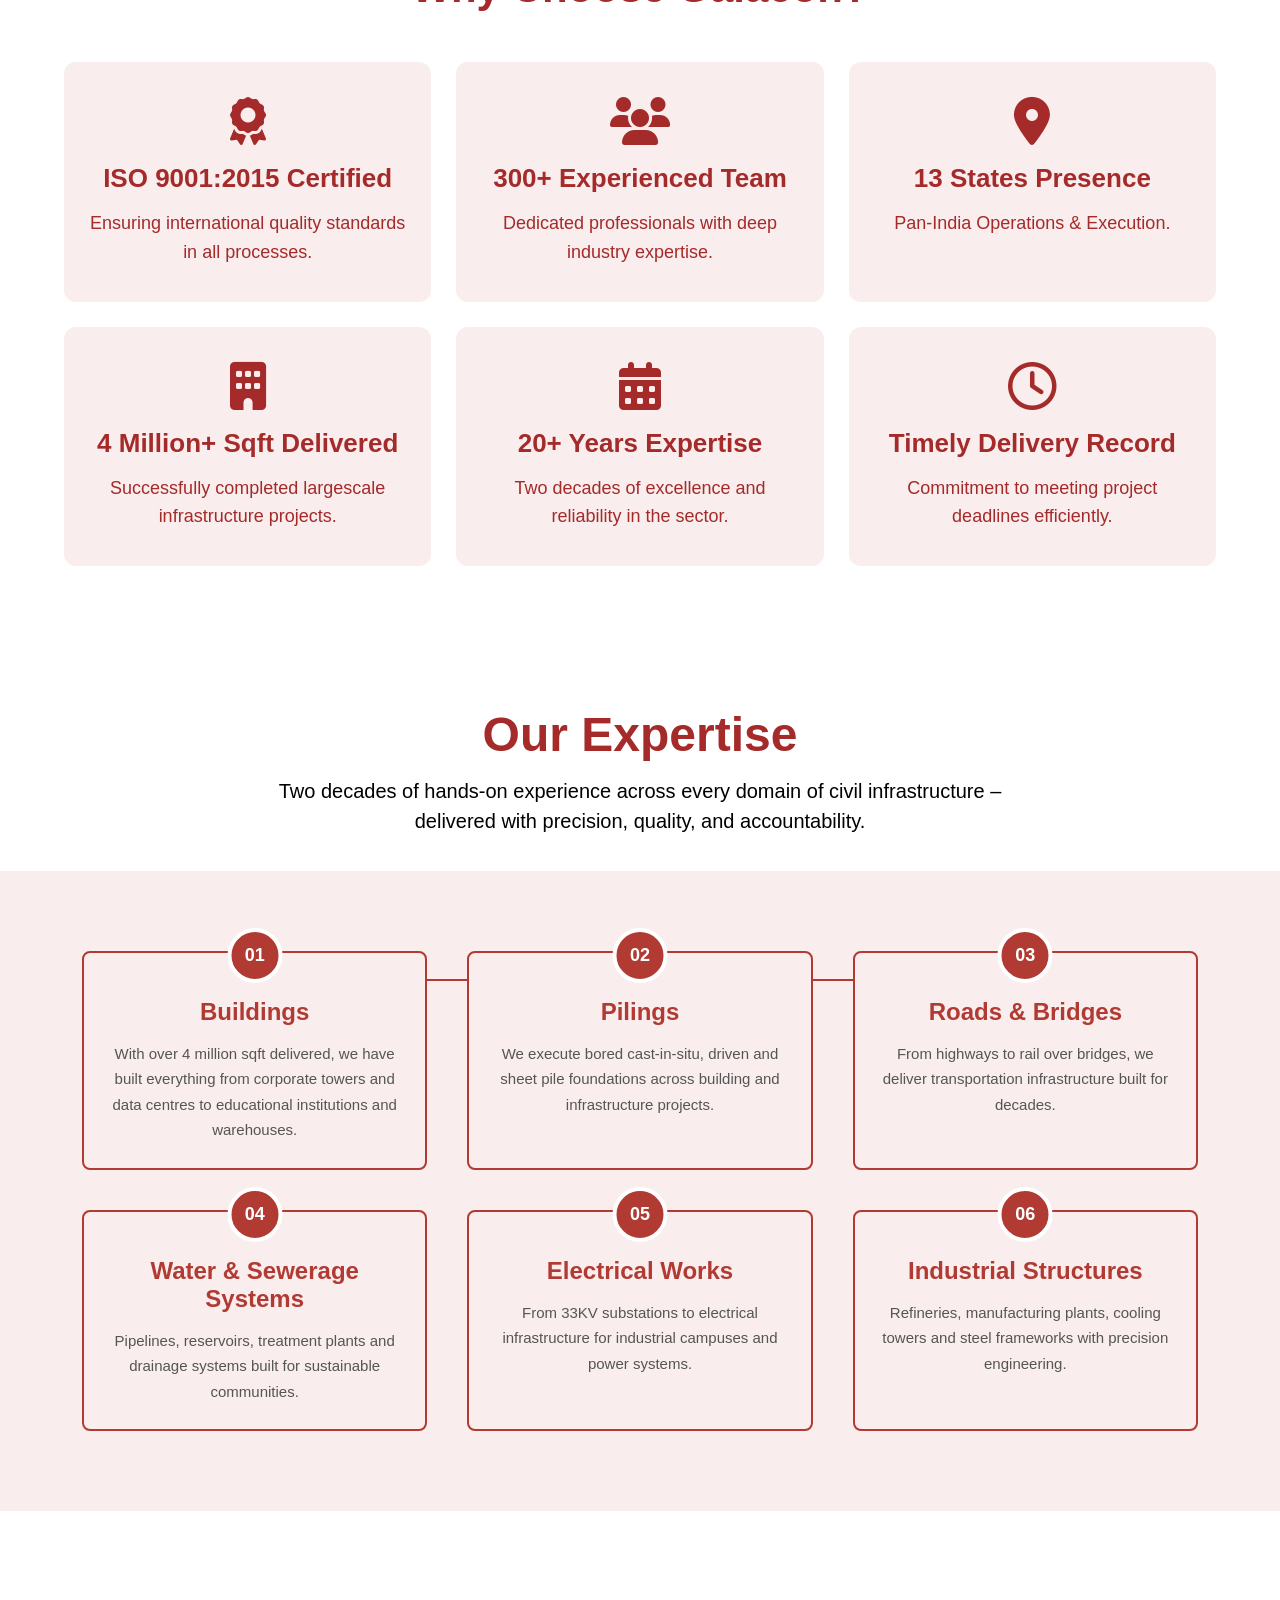
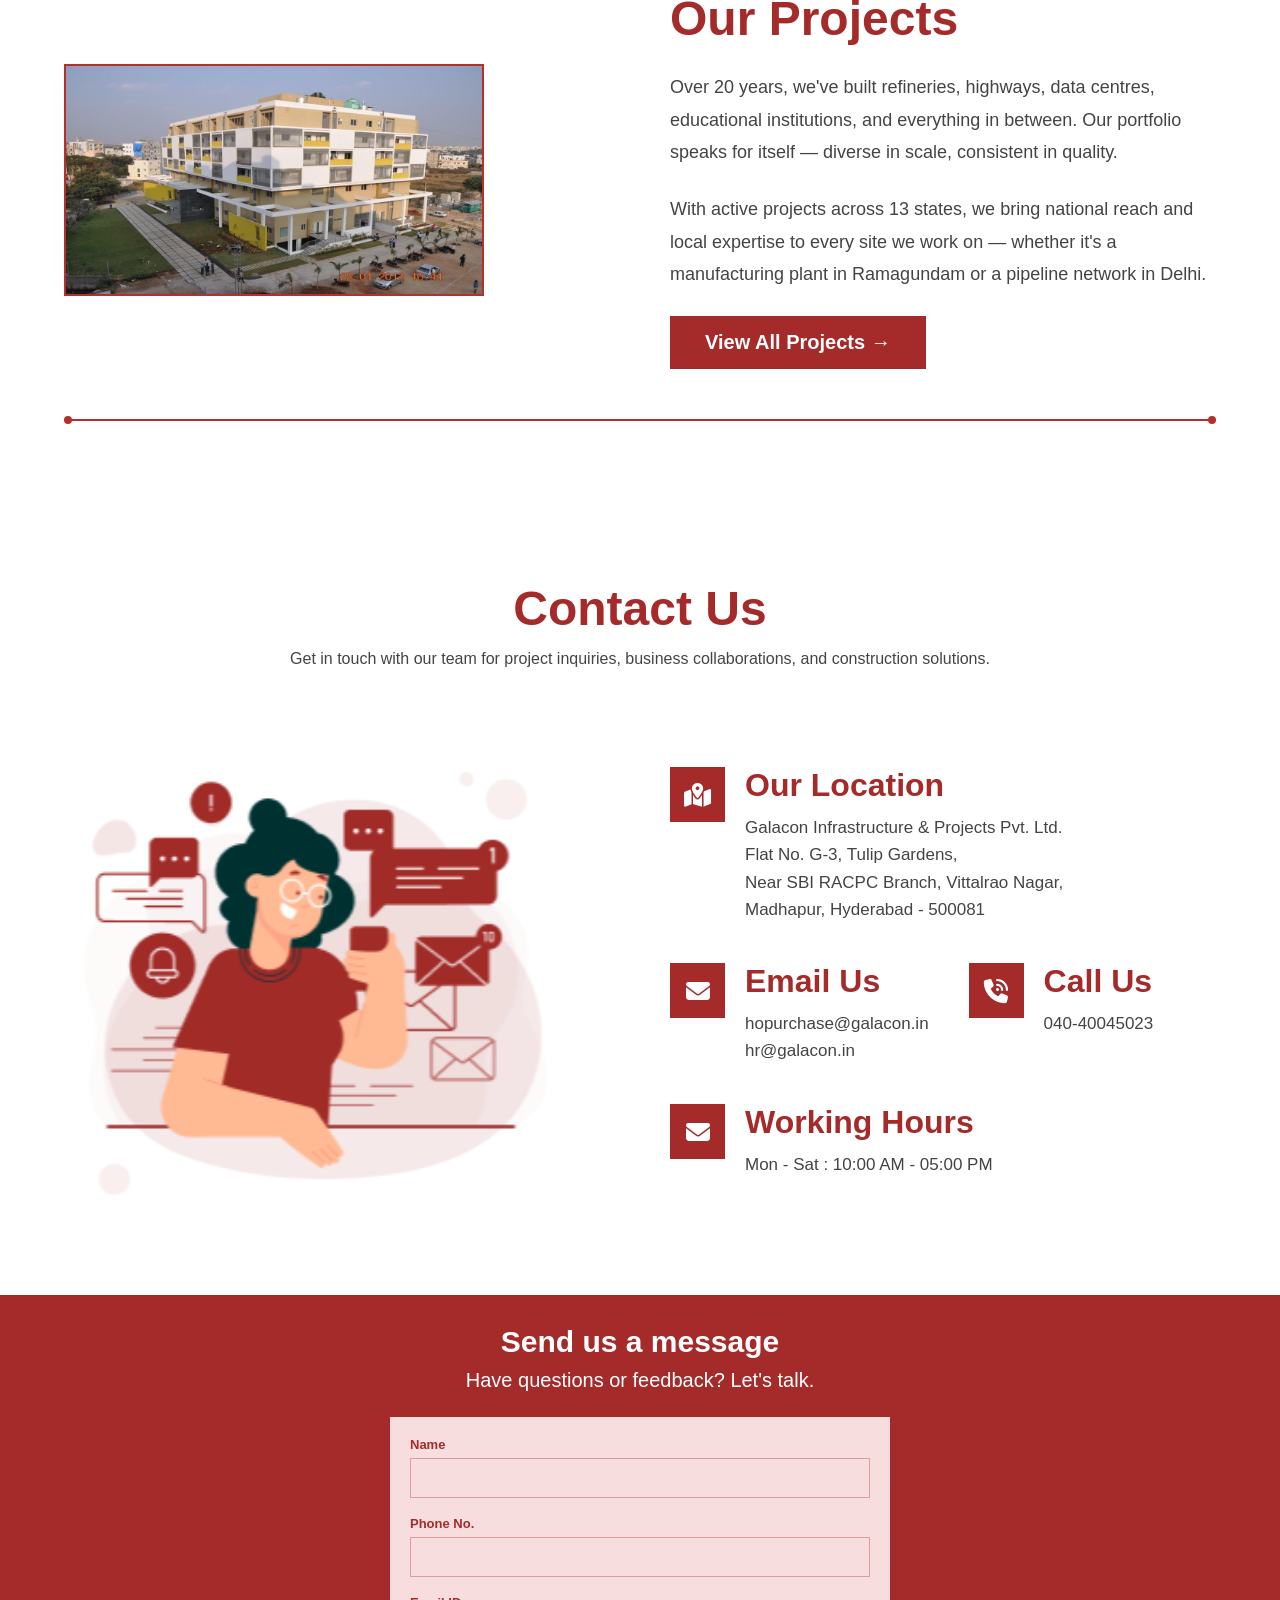
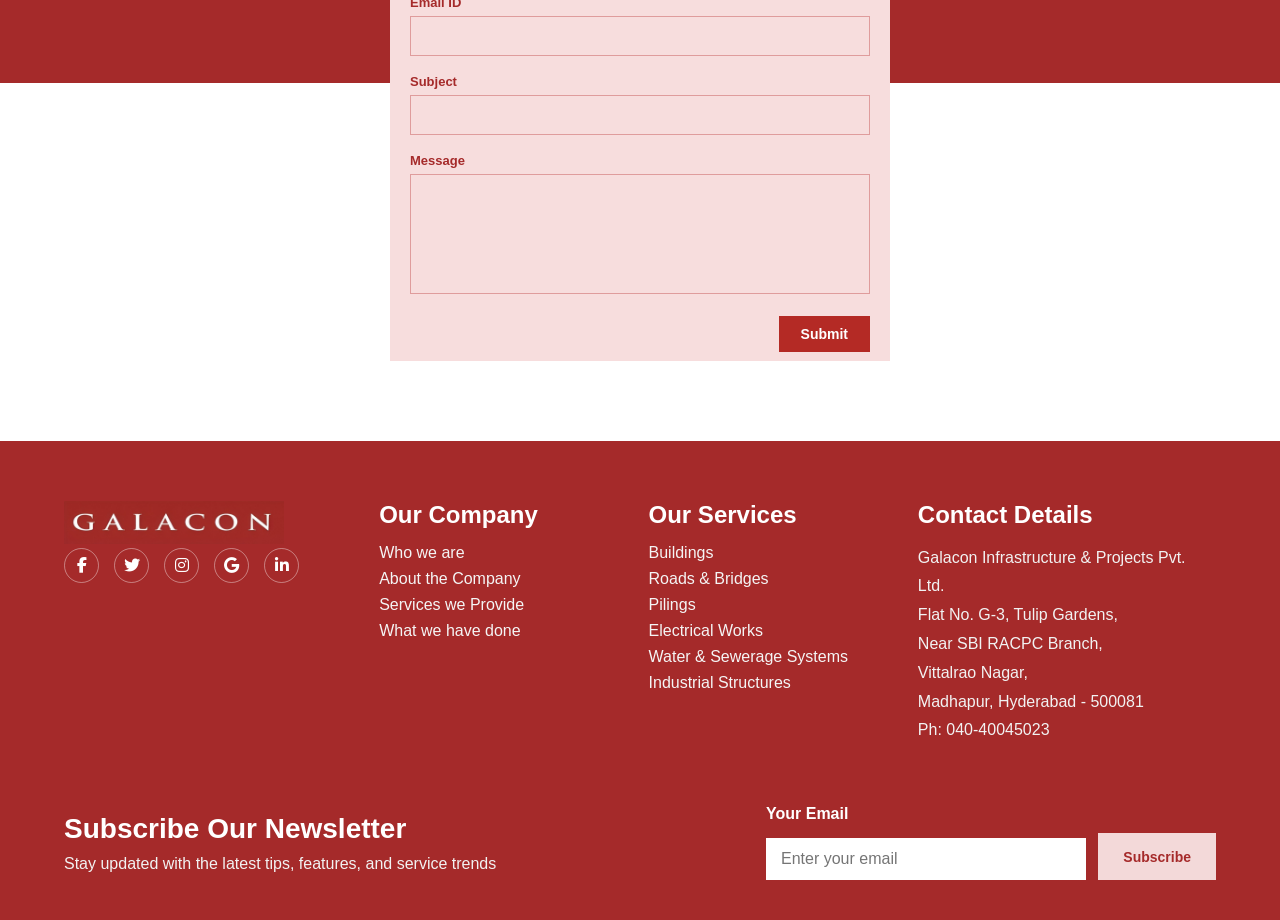
==== commit 2e0252a9: "Update index.html" ====
--- a/index.html
+++ b/index.html
@@ -245,7 +245,7 @@
         <div class="projects-content">
 
             <div class="project-image">
-                <img src="project-img/College Building - Sri Chaitanya IAS Academy.png" alt="Our Project">
+                <img src="College Building - Sri Chaitanya IAS Academy.png" alt="Our Project">
             </div>
 
             <div class="project-text">
@@ -540,4 +540,4 @@
 
 
 </body>
-</html>+</html>
